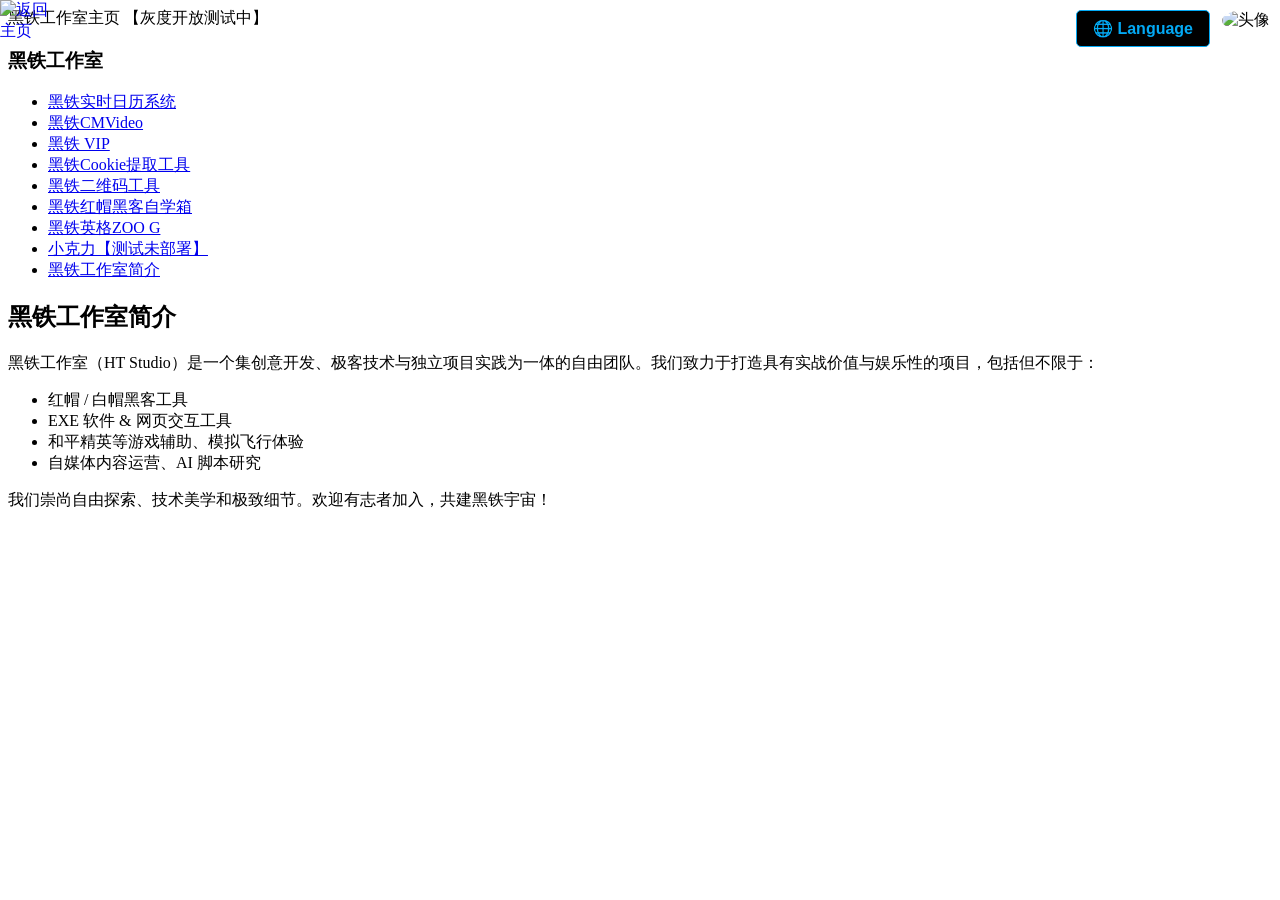
==== 1.~2.~3./index.html @ 15142da3 "Rename index.html to 1.~2.~3./index.html" ====
<!DOCTYPE html>
        <html lang="zh-CN">
        <head>
            <meta charset="UTF-8">
            <meta name="viewport" content="width=device-width, initial-scale=1.0">
            <title>黑铁工作室简介</title>
<link rel="stylesheet" href="css/htgov.css" />
<style>
.logo {
    position: absolute;
    left: 0;
    top: 0;
    height: 60px;
    width: 60px;
    object-fit: cover;
    cursor: pointer;
    z-index: 10;
}
</style>
        </head>
        <body>
            <div class="header">
                <a href="https://htcb-12c7.github.io/htgov/">
                    <img class="logo" src="https://cdn.jsdelivr.net/gh/HTcB-12C7/htchocolate.github.io@main/HTengov.webp" alt="返回主页">
                </a>
                黑铁工作室主页 <span>【灰度开放测试中】</span>
                
                <!-- Language 按钮 -->
                <button id="lang-toggle" style="
                    position: absolute;
                    top: 10px;
                    right: 70px;
                    padding: 8px 16px;
                    font-size: 16px;           /* 字体大小 */
                    background: black;
                    color: #03a9f4;
                    border: 1px solid #03a9f4;
                    border-radius: 5px;
                    cursor: pointer;
                    font-weight: bold;
                ">
                🌐 Language
                </button>

                <!-- 头像 + 弹出卡片 -->
                <div class="account-toggle" style="position: absolute; top: 10px; right: 10px;">
                  <img
                    src="assets/61892f13-66e7-412f-9881-00ddea29080b.png"
                    alt="头像"
                    style="width: 40px; height: 40px; border-radius: 50%; cursor: pointer;"
                    onclick="toggleAccountInfo()" />
                  <div class="account-popup" id="accountPopup" style="
                    display: none;
                    position: absolute;
                    top: 45px;
                    right: 0;
                    background: rgba(0,0,0,0.9);
                    padding: 10px 15px;
                    border-radius: 8px;
                    color: white;
                    z-index: 9999;
                    box-shadow: 0 0 10px rgba(0,0,0,0.5);
                    white-space: nowrap; /* ✅ 加这行：防止换行 */">
                    <div><strong>姓名：</strong>HTc</div>
                    <div><strong>身份证：</strong>HT10001</div>
                    <div><strong>银行卡号：</strong>1530 0089 8607 2871</div>
                    <div><strong>地址：</strong>上海市 徐汇县 川东新区 728弄 黑铁快递柜</div>
                  </div>
                </div>

                <!-- Google 翻译语言框（请放在最外面，不嵌套在上面的 div 中） -->
                <div id="google_translate_element" style="
                    position: absolute;
                    top: 50px;
                    right: 0px;
                    display: none;
                    background: rgba(0, 0, 0, 0.8);
                    padding: 8px;
                    border-radius: 5px;
                    z-index: 9999;
                "></div>
                    </div>

            <div class="main-container">
                <div class="sidebar">
                    <h3>黑铁工作室</h3>
                    <ul>
                        <li><a href="https://htcb-12c7.github.io/htgov/HTcalendar.html">黑铁实时日历系统</a></li>                        
                        <li><a href="https://htcb-12c7.github.io/htgov/HTCMVideo.html">黑铁CMVideo</a></li>
			<li><a href="https://htcb-12c7.github.io/htgov/HTVIP">黑铁 VIP</a></li>
                        <li><a href="https://htcb-12c7.github.io/htgov/HTcookie_converter.html">黑铁Cookie提取工具</a></li>
                        <li><a href="https://htcb-12c7.github.io/HT_QRTool/">黑铁二维码工具</a></li>
                        <li><a href="https://htcb-12c7.github.io/HT_RedhatHacker_boxsell/">黑铁红帽黑客自学箱</a></li>
                        <li><a href="https://htchocolate.kit.com/6eba531f42">黑铁英格ZOO G</a></li>
                        <li><a href="https://hpubgmjby.sh-cqxzjxcomputer.workers.dev/">小克力【测试未部署】</a></li>
                        <li><a href="https://htcb-12c7.github.io/htgov/index.html">黑铁工作室简介</a></li>
                    </ul>
                </div>
                <div class="content">
                    <div class="container">
                        <h2>黑铁工作室简介</h2>
                        <p>黑铁工作室（HT Studio）是一个集创意开发、极客技术与独立项目实践为一体的自由团队。我们致力于打造具有实战价值与娱乐性的项目，包括但不限于：</p>
                        <ul>
                            <li>红帽 / 白帽黑客工具</li>
                            <li>EXE 软件 & 网页交互工具</li>
                            <li>和平精英等游戏辅助、模拟飞行体验</li>
                            <li>自媒体内容运营、AI 脚本研究</li>
                        </ul>
                        <p>我们崇尚自由探索、技术美学和极致细节。欢迎有志者加入，共建黑铁宇宙！</p>
                    </div>
                </div>
            </div>

          <!-- ✅ Google 语言选择初始化 -->
        <script>
          function googleTranslateElementInit() {
            new google.translate.TranslateElement({
              pageLanguage: 'zh-CN',
              includedLanguages: 'zh-CN,en,ja,ko,fr,es,de,ru',
              layout: google.translate.TranslateElement.InlineLayout.SIMPLE
            }, 'google_translate_element');
          }
        </script>

        <!-- ✅ Google 提供的翻译组件脚本（只保留一条） -->
        <script src="https://translate.google.com/translate_a/element.js?cb=googleTranslateElementInit"></script>

        <!-- ✅ 控制 Language 按钮点击时显示/隐藏语言框 -->
        <script>
          window.addEventListener('load', function () {
            const toggle = document.getElementById("lang-toggle");
            const box = document.getElementById("google_translate_element");
            if (toggle && box) {
              toggle.addEventListener("click", () => {
                box.style.display = box.style.display === "none" ? "block" : "none";
              });
            }
          });
        </script>

        <!-- ✅ 头像弹出信息卡片逻辑 -->
        <script>
          function toggleAccountInfo() {
            const popup = document.getElementById('accountPopup');
            popup.style.display = popup.style.display === 'none' ? 'block' : 'none';
          }
        </script>

        </body>
        </html>
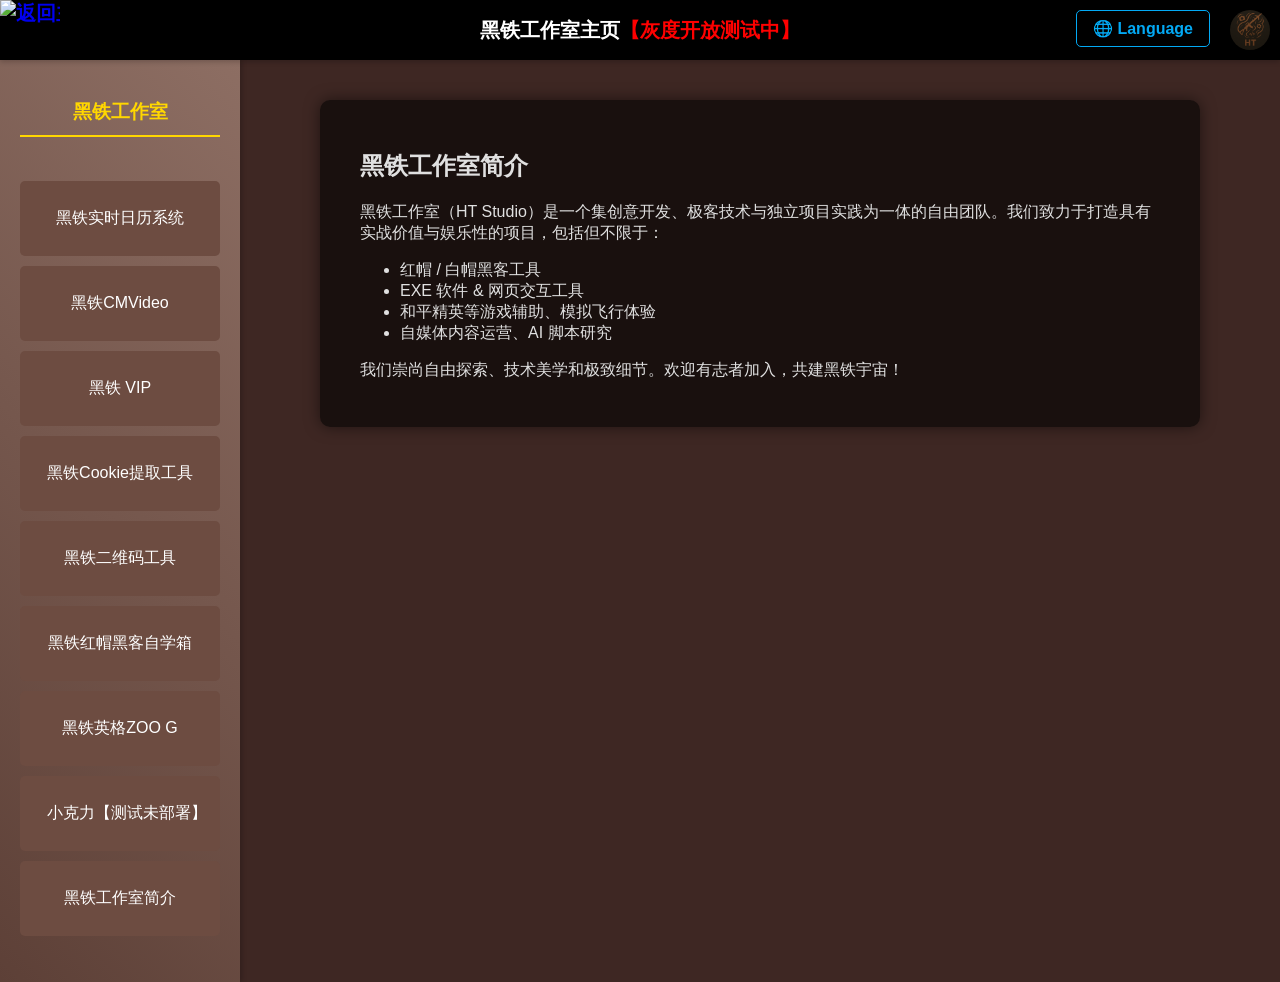
==== commit 585aa5b1: "Update index.html" ====
--- a/1.~2.~3./index.html
+++ b/1.~2.~3./index.html
@@ -85,15 +85,15 @@
                 <div class="sidebar">
                     <h3>黑铁工作室</h3>
                     <ul>
-                        <li><a href="https://htcb-12c7.github.io/htgov/HTcalendar.html">黑铁实时日历系统</a></li>                        
-                        <li><a href="https://htcb-12c7.github.io/htgov/HTCMVideo.html">黑铁CMVideo</a></li>
-			<li><a href="https://htcb-12c7.github.io/htgov/HTVIP">黑铁 VIP</a></li>
-                        <li><a href="https://htcb-12c7.github.io/htgov/HTcookie_converter.html">黑铁Cookie提取工具</a></li>
+                        <li><a href="HTcalendar.html">黑铁实时日历系统</a></li>                        
+                        <li><a href="HTCMVideo.html">黑铁CMVideo</a></li>
+			<li><a href="HTVIP">黑铁 VIP</a></li>
+                        <li><a href="HTcookie_converter.html">黑铁Cookie提取工具</a></li>
                         <li><a href="https://htcb-12c7.github.io/HT_QRTool/">黑铁二维码工具</a></li>
                         <li><a href="https://htcb-12c7.github.io/HT_RedhatHacker_boxsell/">黑铁红帽黑客自学箱</a></li>
                         <li><a href="https://htchocolate.kit.com/6eba531f42">黑铁英格ZOO G</a></li>
                         <li><a href="https://hpubgmjby.sh-cqxzjxcomputer.workers.dev/">小克力【测试未部署】</a></li>
-                        <li><a href="https://htcb-12c7.github.io/htgov/index.html">黑铁工作室简介</a></li>
+                        <li><a href="index.html">黑铁工作室简介</a></li>
                     </ul>
                 </div>
                 <div class="content">
--- a/1.~2.~3./css/htgov.css
+++ b/1.~2.~3./css/htgov.css
@@ -0,0 +1,164 @@
+body {
+    margin: 0;
+    padding: 0;
+    font-family: Arial, sans-serif;
+    background-color: #3e2723;
+ /* display: flex; */
+ /* height: 100vh; */
+    color: #e0e0e0;
+    flex-direction: column;
+}
+
+.header {
+    position: fixed;     /* 固定在顶部 */
+    top: 0;
+    left: 0;
+    width: 100%;         /* 全宽，不用写死1600px */
+    height: 60px;        /* 或16px看你需要 */
+    background: black;
+    display: flex;
+    align-items: center;
+    justify-content: center;
+    font-size: 20px;
+    font-weight: bold;
+    color: white;
+    box-shadow: 0 2px 5px rgba(0, 0, 0, 0.2);
+    z-index: 9999;       /* 确保在最上层 */
+    white-space: nowrap;
+}
+
+.header span {
+    color: red;
+}
+.logo {
+    position: absolute;
+    left: 0;
+    top: 0;
+    height: 60px;
+    width: 60px;
+    object-fit: cover;
+    cursor: pointer;
+    z-index: 10;
+}
+
+.main-container {
+    display: flex;
+    flex-grow: 1;
+    width: 100%;
+    padding-top: 60px; /* ✅ 关键补丁 */
+}
+
+.sidebar {
+    width: 200px;
+    background: linear-gradient(45deg, #5d4037, #8d6e63);
+    padding: 20px;
+    box-shadow: 2px 0 5px rgba(0, 0, 0, 0.2);
+    display: flex;
+    flex-direction: column;
+}
+.sidebar h3 {
+    color: gold;
+    text-align: center;
+    border-bottom: 2px solid gold;
+    padding-bottom: 10px;
+}
+.sidebar ul {
+    list-style: none;
+    padding: 0;
+}
+.sidebar ul li {
+    margin: 10px 0;
+}
+.sidebar ul li a {
+    text-decoration: none;
+    color: #fff;
+    display: block;
+    padding: 27px;
+    background: #6d4c41;
+    border-radius: 5px;
+    text-align: center;
+    transition: 0.3s;
+    white-space: nowrap;
+}
+.sidebar ul li a:hover {
+    background: #8d6e63;
+}
+
+.content {
+    flex-grow: 1;
+    display: flex;
+    justify-content: center;
+    align-items: flex-start;
+    padding: 40px;
+}
+
+.container {
+    background: rgba(0, 0, 0, 0.6);
+    padding: 30px 40px;
+    border-radius: 10px;
+    box-shadow: 0 0 15px rgba(0, 0, 0, 0.5);
+    max-width: 800px;
+}
+
+/* 顶部语言按钮 */
+#lang-toggle {
+    position: absolute;
+    top: 10px;
+    right: 70px;
+    padding: 8px 16px;
+    font-size: 16px;
+    background: black;
+    color: #03a9f4;
+    border: 1px solid #03a9f4;
+    border-radius: 5px;
+    cursor: pointer;
+    font-weight: bold;
+}
+
+/* 头像和弹出卡 */
+.account-toggle {
+    position: absolute;
+    top: 10px;
+    right: 10px;
+}
+.account-toggle img {
+    width: 40px;
+    height: 40px;
+    border-radius: 50%;
+    cursor: pointer;
+}
+.account-popup {
+    display: none;
+    position: absolute;
+    top: 45px;
+    right: 0;
+    background: rgba(0, 0, 0, 0.9);
+    padding: 10px 15px;
+    border-radius: 8px;
+    color: white;
+    z-index: 9999;
+    box-shadow: 0 0 10px rgba(0, 0, 0, 0.5);
+}
+
+/* 美化 Google 翻译 */
+#google_translate_element {
+    font-size: 0;
+    z-index: 9999;
+}
+.goog-te-combo {
+    padding: 5px 10px;
+    font-size: 14px;
+    background-color: #000000 !important;
+    color: #03a9f4 !important;
+    border: 1px solid #03a9f4 !important;
+    border-radius: 5px;
+    cursor: pointer;
+}
+.goog-te-combo:focus {
+    outline: none;
+    box-shadow: none;
+}
+.goog-te-banner-frame.skiptranslate {
+    display: none !important;
+    height: 0 !important;
+}
